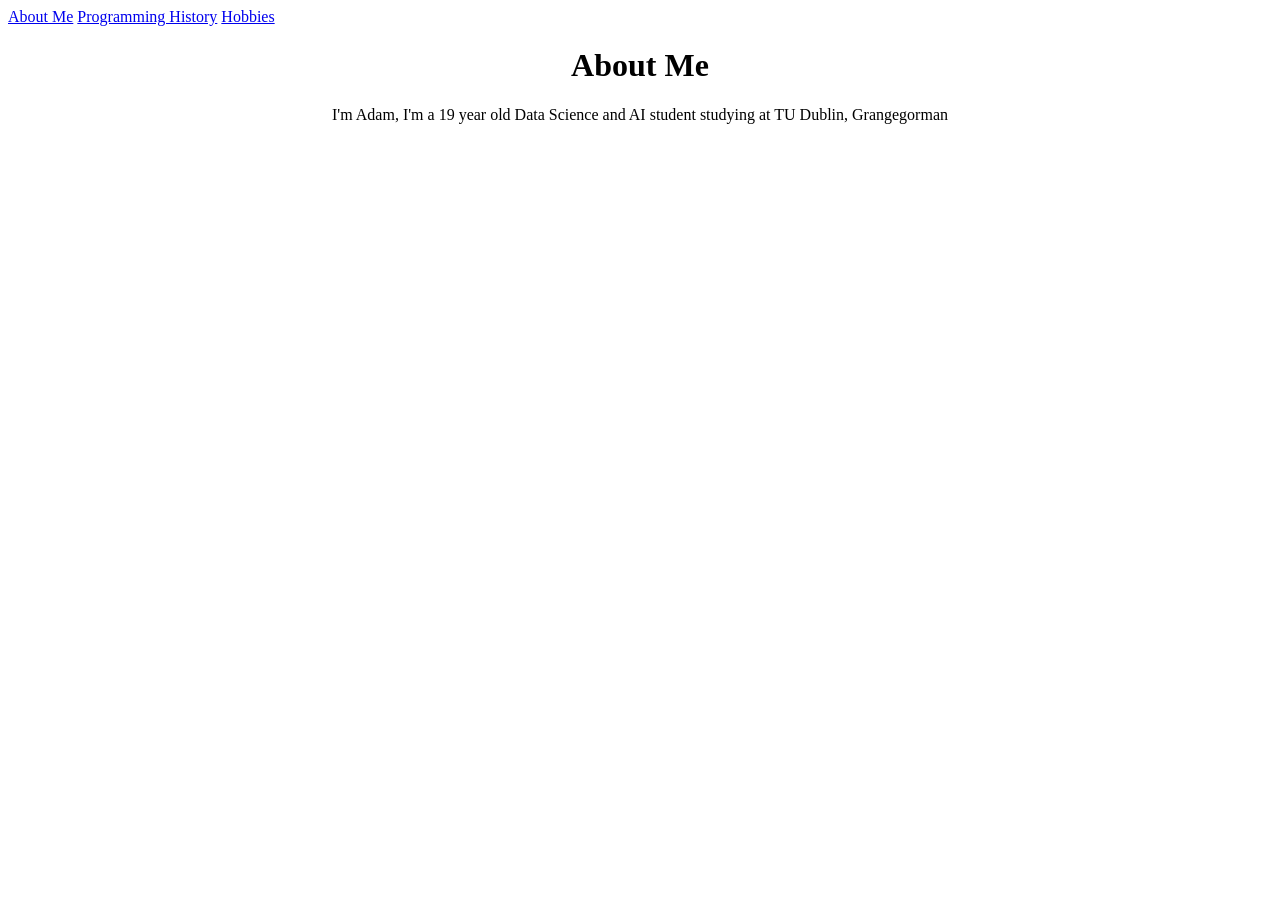
==== index.html @ 7b37be33 "Create index.html" ====
<!DOCTYPE html>

<html>
    <head>
        <title>About Me</title>
        <meta charset="UTF-8">
    </head>

    <body>
        <div class="topnav">
            <a href="index.html">About Me</a>
            <a href="programming.html">Programming History</a>
            <a href="hobbies.html">Hobbies</a>
        </div>

        <center><h1>About Me</h1>
        <p>I'm Adam, I'm a 19 year old Data Science and AI student studying at TU Dublin, Grangegorman</p></center>

    </body>
</html>
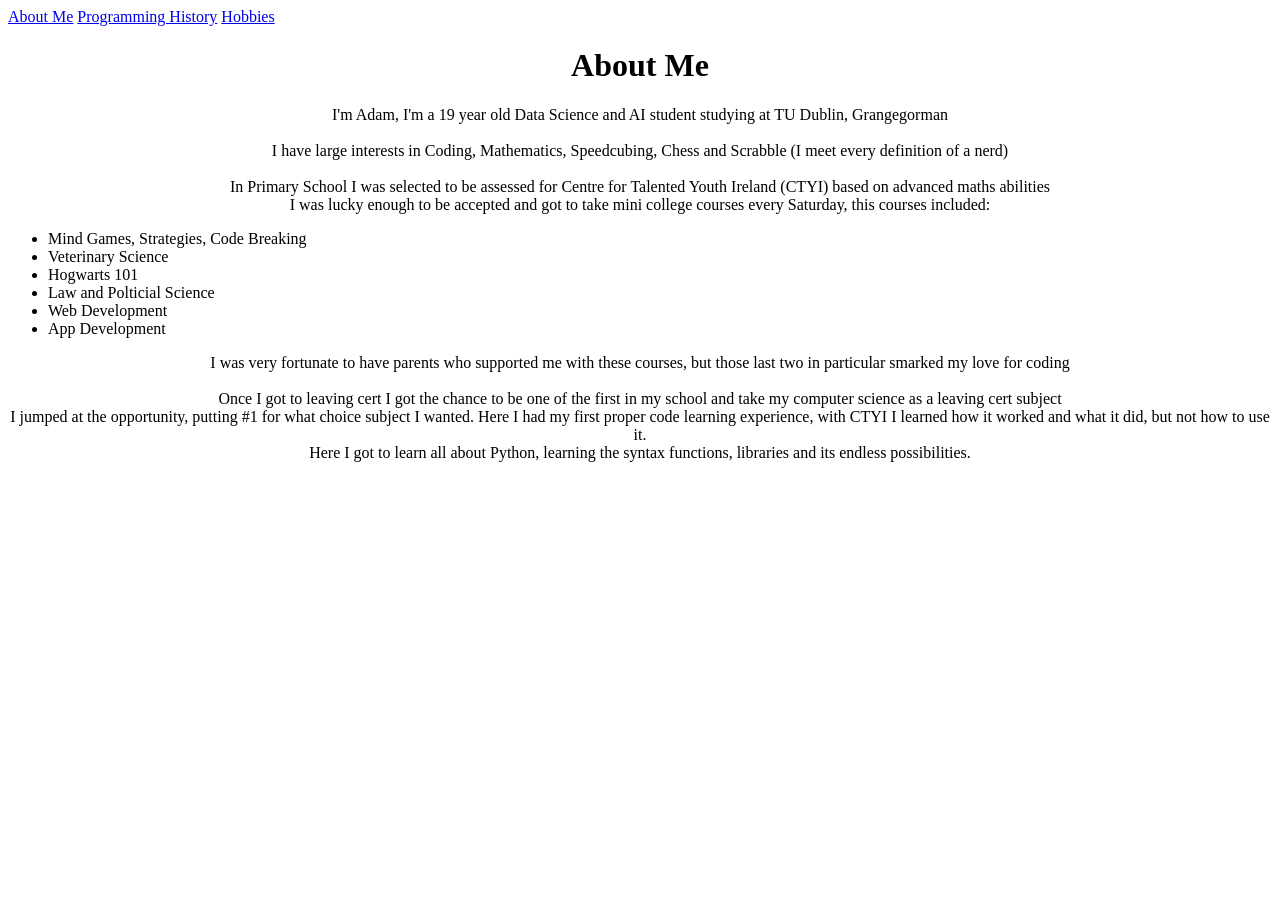
==== commit b51758d8: "Update index.html" ====
--- a/index.html
+++ b/index.html
@@ -14,7 +14,27 @@
         </div>
 
         <center><h1>About Me</h1>
-        <p>I'm Adam, I'm a 19 year old Data Science and AI student studying at TU Dublin, Grangegorman</p></center>
+        <p>I'm Adam, I'm a 19 year old Data Science and AI student studying at TU Dublin, Grangegorman<br><br>
 
+        I have large interests in Coding, Mathematics, Speedcubing, Chess and Scrabble (I meet every definition of a nerd)<br><br>
+
+        In Primary School I was selected to be assessed for Centre for Talented Youth Ireland (CTYI) based on advanced maths
+        abilities<br>I was lucky enough to be accepted and got to take mini college courses every Saturday, this courses included:</center>
+        <ul class="ctyiCourses">
+            <li>Mind Games, Strategies, Code Breaking</li>
+            <li>Veterinary Science</li>
+            <li>Hogwarts 101</li>
+            <li>Law and Polticial Science</li>
+            <li>Web Development</li>
+            <li>App Development</li>
+        </ul>
+
+        <center><p>I was very fortunate to have parents who supported me with these courses, but those last two in particular
+        smarked my love for coding<br><br>
+
+        Once I got to leaving cert I got the chance to be one of the first in my school and take my computer science as a leaving cert 
+        subject<br>I jumped at the opportunity, putting #1 for what choice subject I wanted. Here I had my first proper code learning experience,
+        with CTYI I learned how it worked and what it did, but not how to use it.<br>Here I got to learn all about Python, learning the syntax
+        functions, libraries and its endless possibilities.<br><br></p>
     </body>
 </html>
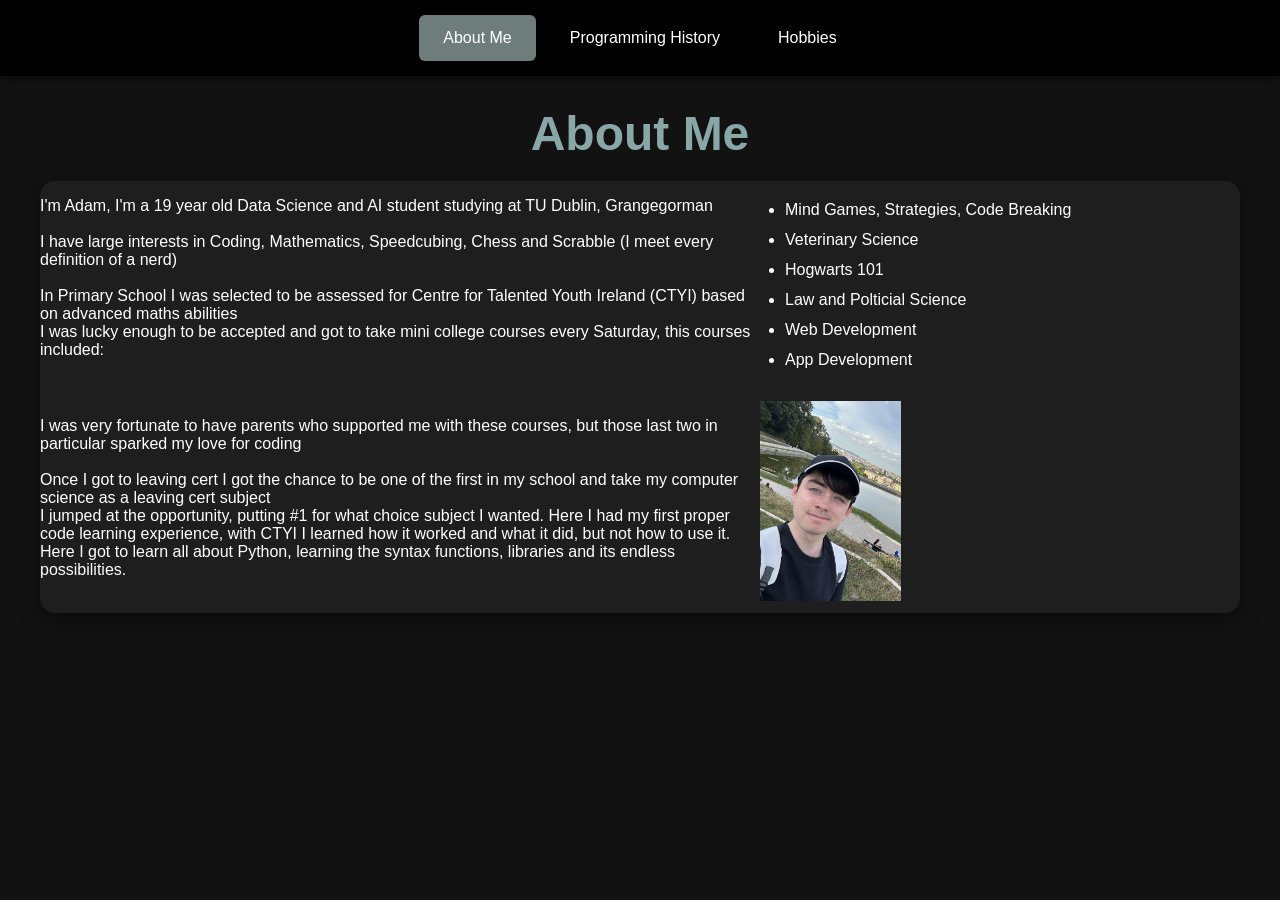
==== commit a5288bb9: "CSS and Images added" ====
--- a/index.html
+++ b/index.html
@@ -4,37 +4,41 @@
     <head>
         <title>About Me</title>
         <meta charset="UTF-8">
+        <link rel="stylesheet" href="css/index.css">
     </head>
 
     <body>
         <div class="topnav">
-            <a href="index.html">About Me</a>
+            <a class="active" href="index.html">About Me</a>
             <a href="programming.html">Programming History</a>
             <a href="hobbies.html">Hobbies</a>
         </div>
 
-        <center><h1>About Me</h1>
-        <p>I'm Adam, I'm a 19 year old Data Science and AI student studying at TU Dublin, Grangegorman<br><br>
+        <h1>About Me</h1>
+        <div class="intro">
+            <p>I'm Adam, I'm a 19 year old Data Science and AI student studying at TU Dublin, Grangegorman<br><br>
 
-        I have large interests in Coding, Mathematics, Speedcubing, Chess and Scrabble (I meet every definition of a nerd)<br><br>
+            I have large interests in Coding, Mathematics, Speedcubing, Chess and Scrabble (I meet every definition of a nerd)<br><br>
 
-        In Primary School I was selected to be assessed for Centre for Talented Youth Ireland (CTYI) based on advanced maths
-        abilities<br>I was lucky enough to be accepted and got to take mini college courses every Saturday, this courses included:</center>
-        <ul class="ctyiCourses">
-            <li>Mind Games, Strategies, Code Breaking</li>
-            <li>Veterinary Science</li>
-            <li>Hogwarts 101</li>
-            <li>Law and Polticial Science</li>
-            <li>Web Development</li>
-            <li>App Development</li>
-        </ul>
+            In Primary School I was selected to be assessed for Centre for Talented Youth Ireland (CTYI) based on advanced maths
+            abilities<br>I was lucky enough to be accepted and got to take mini college courses every Saturday, this courses included:
+            <ul class="ctyiCourses">
+                <li>Mind Games, Strategies, Code Breaking</li>
+                <li>Veterinary Science</li>
+                <li>Hogwarts 101</li>
+                <li>Law and Polticial Science</li>
+                <li>Web Development</li>
+                <li>App Development</li>
+            </ul>
 
-        <center><p>I was very fortunate to have parents who supported me with these courses, but those last two in particular
-        smarked my love for coding<br><br>
+            <p>I was very fortunate to have parents who supported me with these courses, but those last two in particular
+            sparked my love for coding<br><br>
 
-        Once I got to leaving cert I got the chance to be one of the first in my school and take my computer science as a leaving cert 
-        subject<br>I jumped at the opportunity, putting #1 for what choice subject I wanted. Here I had my first proper code learning experience,
-        with CTYI I learned how it worked and what it did, but not how to use it.<br>Here I got to learn all about Python, learning the syntax
-        functions, libraries and its endless possibilities.<br><br></p>
+            Once I got to leaving cert I got the chance to be one of the first in my school and take my computer science as a leaving cert 
+            subject<br>I jumped at the opportunity, putting #1 for what choice subject I wanted. Here I had my first proper code learning experience,
+            with CTYI I learned how it worked and what it did, but not how to use it.<br>Here I got to learn all about Python, learning the syntax
+            functions, libraries and its endless possibilities.<br><br></p>
+            <img src="images/intro.jpeg" alt="Adam" height="200">
+        </div>
     </body>
 </html>
--- a/css/index.css
+++ b/css/index.css
@@ -0,0 +1,92 @@
+body {
+    background-color: #121212;
+    color: #ffffff;
+    margin: 0;
+    font-family: "Segoe UI", Arial, sans-serif;
+}
+
+
+.topnav {
+    background-color: #000000;
+    display: flex;
+    justify-content: center;
+    align-items: center;
+    padding: 15px 0;
+    box-shadow: 0 2px 10px rgba(0,0,0,0.5);
+}
+
+.topnav a {
+    color: white;
+    text-decoration: none;
+    padding: 14px 24px;
+    font-size: 1rem;
+    transition: 0.3s;
+    border-radius: 6px;
+    margin: 0 5px;
+}
+
+.topnav a:hover {
+    background-color: #384147;
+}
+
+.topnav a.active {
+    background-color: #6E7C7C;
+}
+
+
+h1 {
+    text-align: center;
+    color: #89a7a7;
+    font-size: 3rem;
+    margin-top: 30px;
+    margin-bottom: 20px;
+}
+
+
+.intro {
+    max-width: 1200px;
+    margin: 0 auto 40px auto;
+
+    display: grid;
+    grid-template-columns: 3fr 2fr;
+
+    background-color: #1e1e1e;
+    border-radius: 15px;
+    overflow: hidden;
+
+    box-shadow: 0 5px 20px rgba(0,0,0,0.45);
+}
+
+
+.intro-text {
+    padding: 40px;
+    line-height: 1.8;
+    font-size: 1.1rem;
+}
+
+.intro-text p {
+    margin-bottom: 20px;
+}
+
+
+.ctyiCourses {
+    margin: 20px 0;
+    padding-left: 25px;
+}
+
+.ctyiCourses li {
+    margin-bottom: 12px;
+}
+
+
+.intro-image {
+    height: 100%;
+    min-height: 100%;
+}
+
+.intro-image img {
+    width: 100%;
+    height: 100%;
+    object-fit: cover;
+    display: block;
+}
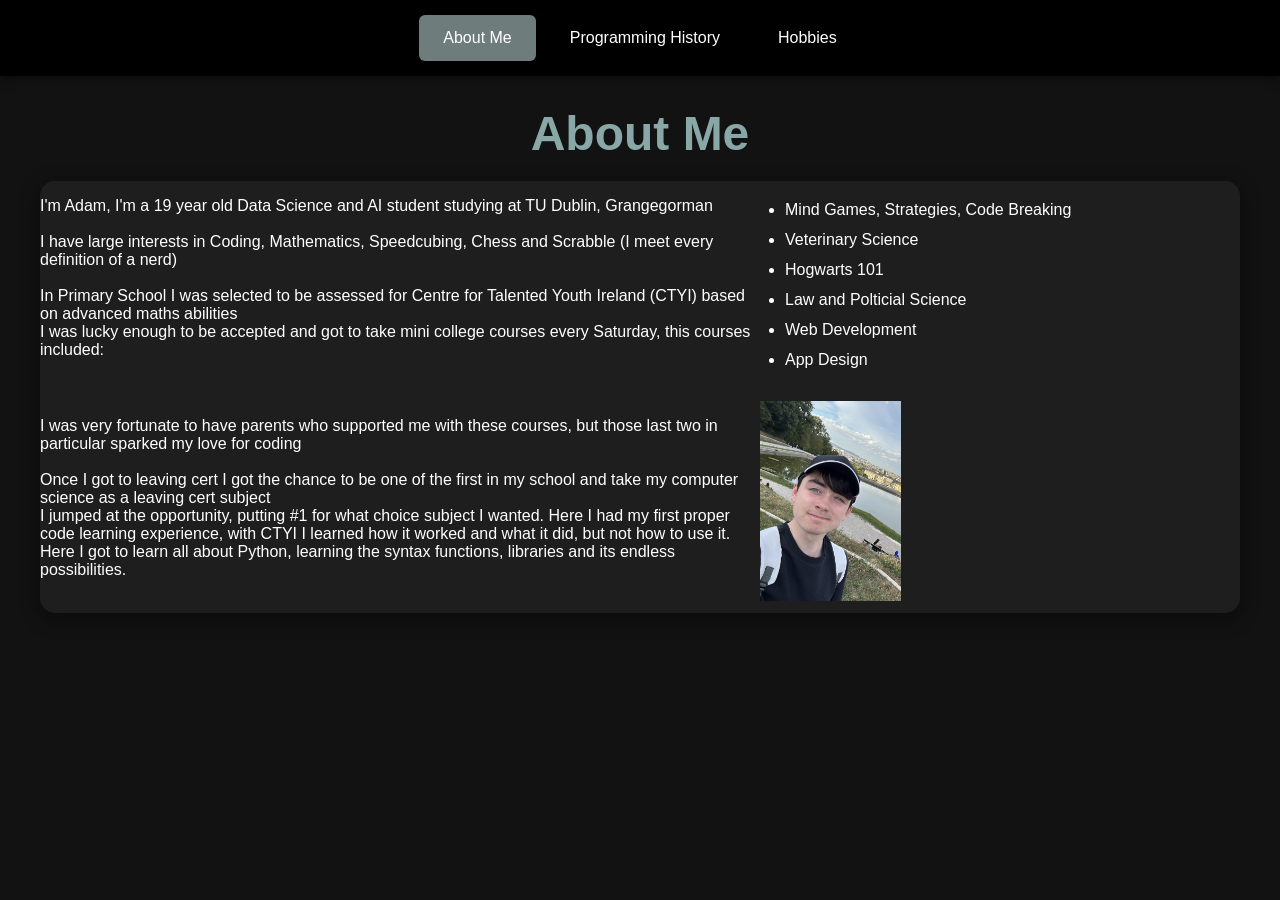
==== commit 31d47020: "Programming history page created" ====
--- a/index.html
+++ b/index.html
@@ -10,7 +10,7 @@
     <body>
         <div class="topnav">
             <a class="active" href="index.html">About Me</a>
-            <a href="programming.html">Programming History</a>
+            <a href="pages/programming.html">Programming History</a>
             <a href="hobbies.html">Hobbies</a>
         </div>
 
@@ -28,7 +28,7 @@
                 <li>Hogwarts 101</li>
                 <li>Law and Polticial Science</li>
                 <li>Web Development</li>
-                <li>App Development</li>
+                <li>App Design</li>
             </ul>
 
             <p>I was very fortunate to have parents who supported me with these courses, but those last two in particular
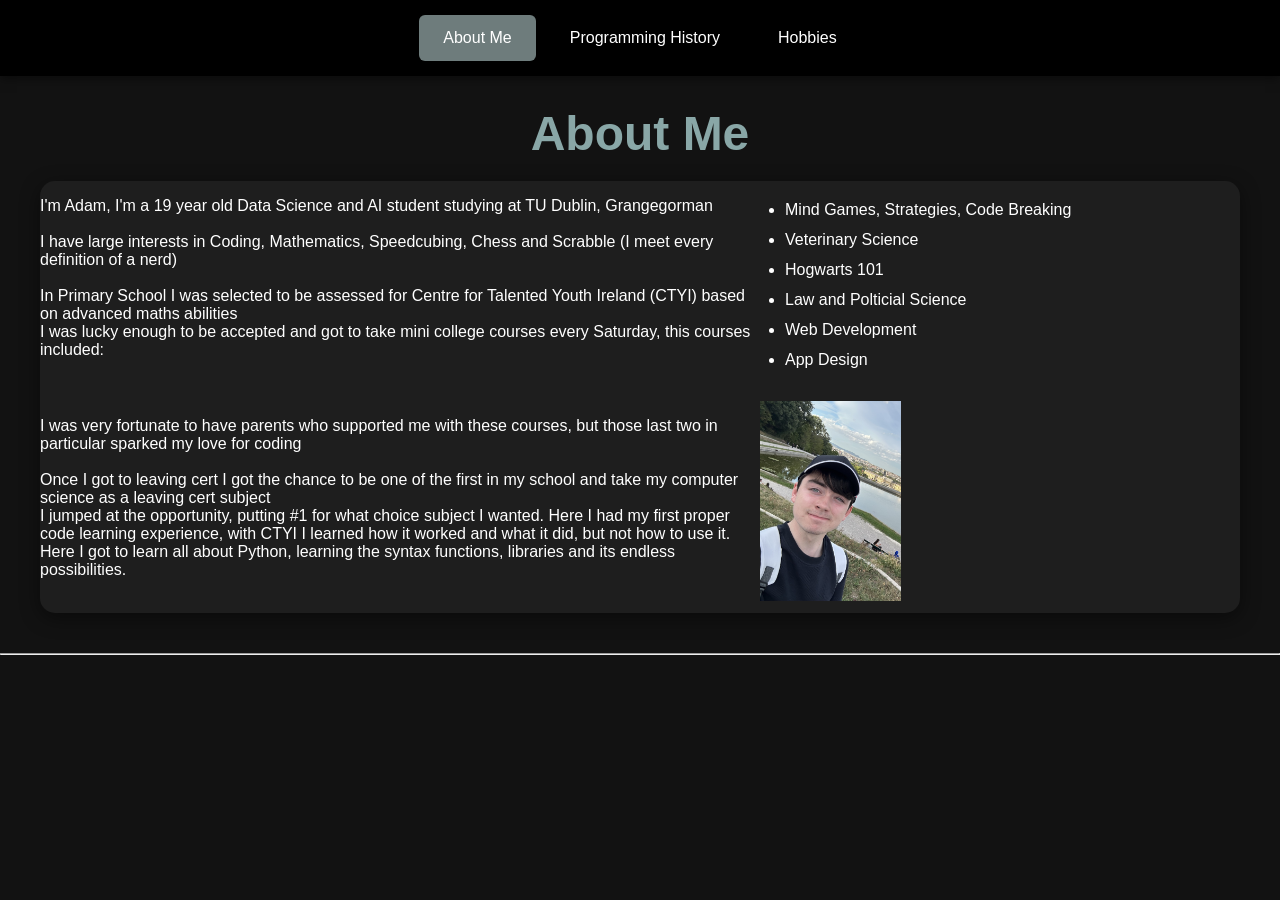
==== commit 594c266d: "Improving CSS" ====
--- a/index.html
+++ b/index.html
@@ -40,5 +40,11 @@
             functions, libraries and its endless possibilities.<br><br></p>
             <img src="images/intro.jpeg" alt="Adam" height="200">
         </div>
+
+        <hr>
+
+        <div class="projects">
+
+        </div>
     </body>
 </html>
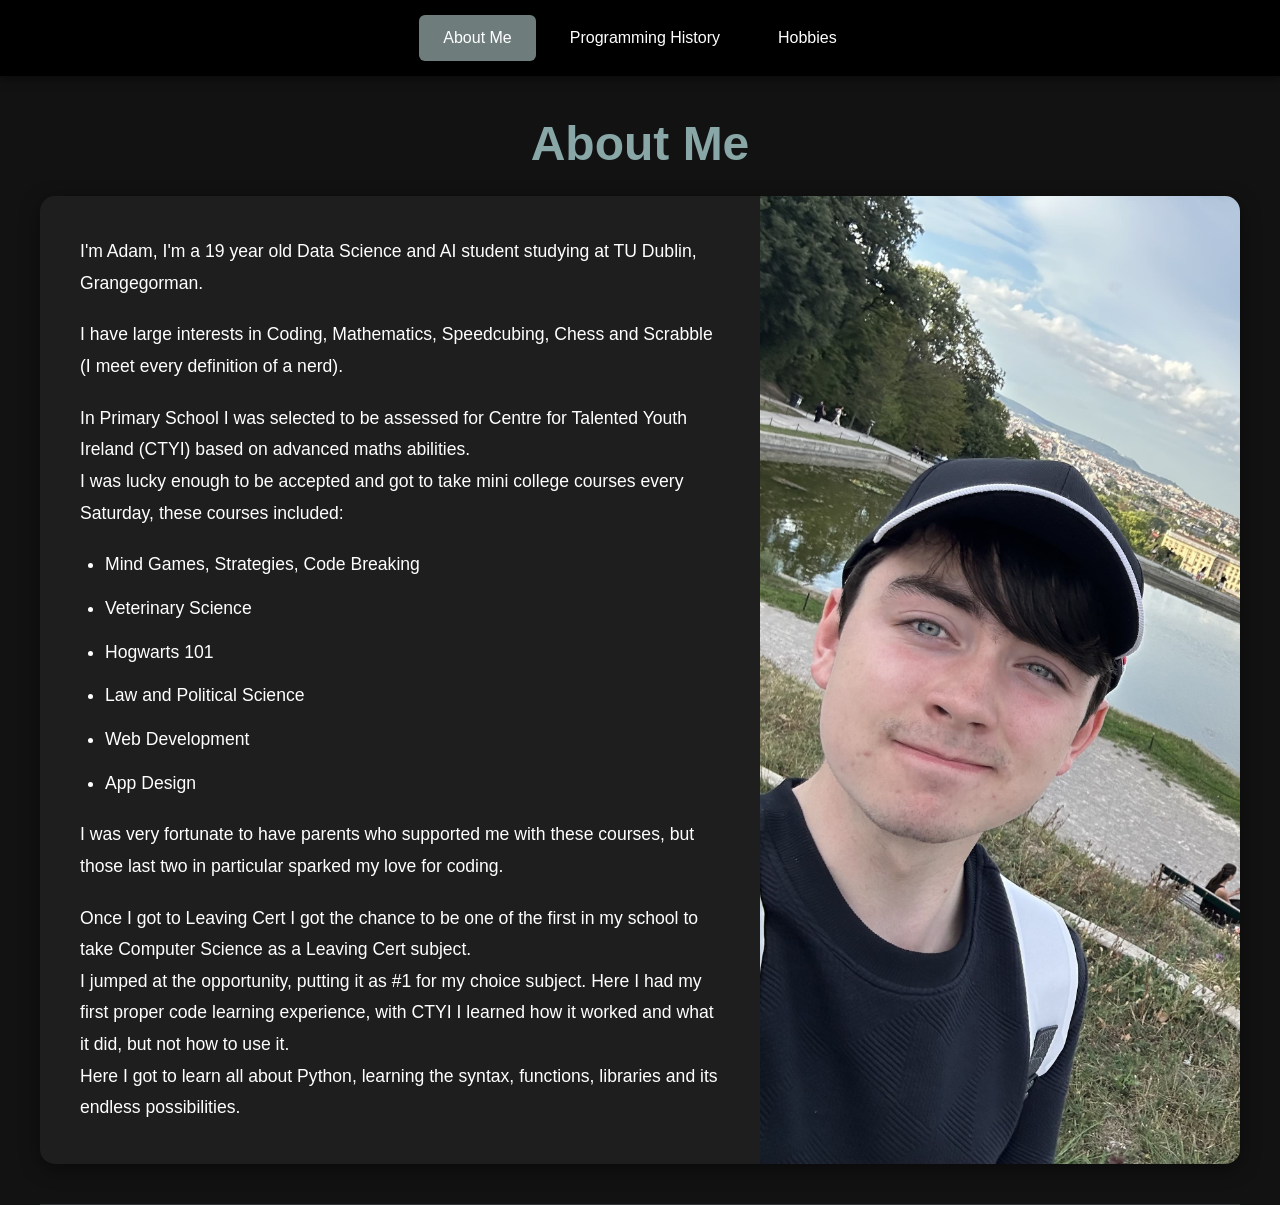
==== commit bf54f29e: "Much imrpoved CSS Slight rework of home page, programming page has javacsript to make timeline updat" ====
--- a/index.html
+++ b/index.html
@@ -4,6 +4,7 @@
     <head>
         <title>About Me</title>
         <meta charset="UTF-8">
+        <meta name="viewport" content="width=device-width, initial-scale=1">
         <link rel="stylesheet" href="css/index.css">
     </head>
 
@@ -11,40 +12,45 @@
         <div class="topnav">
             <a class="active" href="index.html">About Me</a>
             <a href="pages/programming.html">Programming History</a>
-            <a href="hobbies.html">Hobbies</a>
+            <a href="pages/hobbies.html">Hobbies</a>
         </div>
 
         <h1>About Me</h1>
+
         <div class="intro">
-            <p>I'm Adam, I'm a 19 year old Data Science and AI student studying at TU Dublin, Grangegorman<br><br>
+            <div class="intro-text">
+                <p>I'm Adam, I'm a 19 year old Data Science and AI student studying at TU Dublin, Grangegorman.</p>
 
-            I have large interests in Coding, Mathematics, Speedcubing, Chess and Scrabble (I meet every definition of a nerd)<br><br>
+                <p>I have large interests in Coding, Mathematics, Speedcubing, Chess and Scrabble (I meet every definition of a nerd).</p>
 
-            In Primary School I was selected to be assessed for Centre for Talented Youth Ireland (CTYI) based on advanced maths
-            abilities<br>I was lucky enough to be accepted and got to take mini college courses every Saturday, this courses included:
-            <ul class="ctyiCourses">
-                <li>Mind Games, Strategies, Code Breaking</li>
-                <li>Veterinary Science</li>
-                <li>Hogwarts 101</li>
-                <li>Law and Polticial Science</li>
-                <li>Web Development</li>
-                <li>App Design</li>
-            </ul>
+                <p>In Primary School I was selected to be assessed for Centre for Talented Youth Ireland (CTYI) based on advanced maths
+                abilities.<br>I was lucky enough to be accepted and got to take mini college courses every Saturday, these courses included:</p>
 
-            <p>I was very fortunate to have parents who supported me with these courses, but those last two in particular
-            sparked my love for coding<br><br>
+                <ul class="ctyiCourses">
+                    <li>Mind Games, Strategies, Code Breaking</li>
+                    <li>Veterinary Science</li>
+                    <li>Hogwarts 101</li>
+                    <li>Law and Political Science</li>
+                    <li>Web Development</li>
+                    <li>App Design</li>
+                </ul>
 
-            Once I got to leaving cert I got the chance to be one of the first in my school and take my computer science as a leaving cert 
-            subject<br>I jumped at the opportunity, putting #1 for what choice subject I wanted. Here I had my first proper code learning experience,
-            with CTYI I learned how it worked and what it did, but not how to use it.<br>Here I got to learn all about Python, learning the syntax
-            functions, libraries and its endless possibilities.<br><br></p>
-            <img src="images/intro.jpeg" alt="Adam" height="200">
+                <p>I was very fortunate to have parents who supported me with these courses, but those last two in particular
+                sparked my love for coding.</p>
+
+                <p>Once I got to Leaving Cert I got the chance to be one of the first in my school to take Computer Science as a Leaving Cert
+                subject.<br>I jumped at the opportunity, putting it as #1 for my choice subject. Here I had my first proper code learning experience,
+                with CTYI I learned how it worked and what it did, but not how to use it.<br>Here I got to learn all about Python, learning the syntax,
+                functions, libraries and its endless possibilities.</p>
+            </div>
+
+            <div class="intro-image">
+                <img src="images/intro.jpeg" alt="Adam">
+            </div>
         </div>
 
         <hr>
 
-        <div class="projects">
-
-        </div>
+        <div class="projects"></div>
     </body>
-</html>+</html>
--- a/css/index.css
+++ b/css/index.css
@@ -1,3 +1,5 @@
+* { box-sizing: border-box; }
+
 body {
     background-color: #121212;
     color: #ffffff;
@@ -5,14 +7,18 @@
     font-family: "Segoe UI", Arial, sans-serif;
 }
 
-
+/* ---------- Nav ---------- */
 .topnav {
     background-color: #000000;
     display: flex;
     justify-content: center;
     align-items: center;
+    flex-wrap: wrap;
     padding: 15px 0;
     box-shadow: 0 2px 10px rgba(0,0,0,0.5);
+    position: sticky;
+    top: 0;
+    z-index: 100;
 }
 
 .topnav a {
@@ -20,43 +26,33 @@
     text-decoration: none;
     padding: 14px 24px;
     font-size: 1rem;
-    transition: 0.3s;
+    transition: background-color 0.3s;
     border-radius: 6px;
     margin: 0 5px;
 }
 
-.topnav a:hover {
-    background-color: #384147;
-}
-
-.topnav a.active {
-    background-color: #6E7C7C;
-}
-
+.topnav a:hover { background-color: #384147; }
+.topnav a.active { background-color: #6E7C7C; }
+.topnav a:focus-visible { outline: 2px solid #89a7a7; outline-offset: 2px; }
 
 h1 {
     text-align: center;
     color: #89a7a7;
     font-size: 3rem;
-    margin-top: 30px;
-    margin-bottom: 20px;
+    margin: 40px 0 25px;
 }
 
-
+/* ---------- Intro card ---------- */
 .intro {
     max-width: 1200px;
     margin: 0 auto 40px auto;
-
     display: grid;
     grid-template-columns: 3fr 2fr;
-
     background-color: #1e1e1e;
     border-radius: 15px;
     overflow: hidden;
-
     box-shadow: 0 5px 20px rgba(0,0,0,0.45);
 }
-
 
 .intro-text {
     padding: 40px;
@@ -64,29 +60,41 @@
     font-size: 1.1rem;
 }
 
-.intro-text p {
-    margin-bottom: 20px;
-}
-
+.intro-text p { margin: 0 0 20px; }
+.intro-text p:last-child { margin-bottom: 0; }
 
 .ctyiCourses {
-    margin: 20px 0;
+    margin: 0 0 20px;
     padding-left: 25px;
 }
 
-.ctyiCourses li {
-    margin-bottom: 12px;
-}
+.ctyiCourses li { margin-bottom: 12px; }
 
-
-.intro-image {
-    height: 100%;
-    min-height: 100%;
-}
+.intro-image { min-height: 300px; }
 
 .intro-image img {
     width: 100%;
     height: 100%;
     object-fit: cover;
     display: block;
-}+}
+
+hr {
+    max-width: 1200px;
+    border: none;
+    border-top: 1px solid #2f363a;
+    margin: 0 auto;
+}
+
+/* ---------- Mobile ---------- */
+@media (max-width: 800px) {
+    h1 { font-size: 2.2rem; }
+
+    .intro {
+        grid-template-columns: 1fr;
+        margin: 0 16px 40px;
+    }
+
+    .intro-text { padding: 25px; font-size: 1rem; }
+    .intro-image { order: -1; min-height: 240px; }
+}
